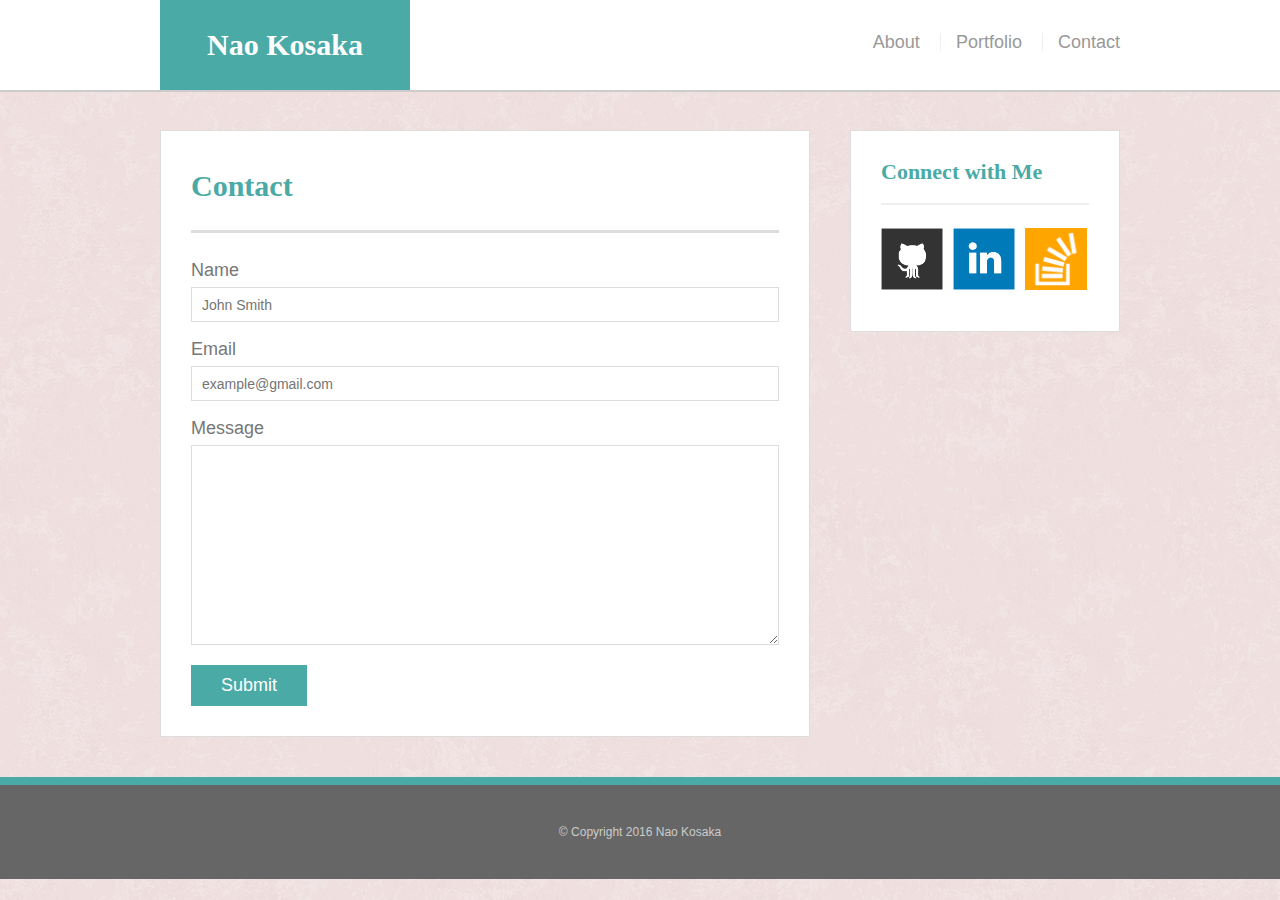
==== contact.html @ 9fa7e282 "media query" ====
<!doctype html>
<html>
<head>
	<meta charset="UTF-8">
	<meta name="viewport" content="width=device-width, initial-scale=1">
	<title>Contact | Nao Kosaka</title>
	<link rel="stylesheet" type="text/css" href="assets/css/reset.css">
	<link rel="stylesheet" type="text/css" href="assets/css/style.css">
</head>
<body>

	<header id="masthead">
		<div class="container">
			<a href="index.html" id="logo">Nao Kosaka</a>
			<nav>
				<a href="index.html">About</a>
				<a href="portfolio.html">Portfolio</a>
				<a href="contact.html">Contact</a>
			</nav>
		</div>
	</header>

	<div id="main-container" class="container">
		<section class="main-section">
			<h1>Contact</h1>

			<form id="contact-form">
				<ul>
					<li>
						<label for="name">Name</label>
						<input type="text" id="name" name="name" placeholder="John Smith" required="required">
					</li>
					<li>
						<label for="email">Email</label>
						<input type="email" id="email" name="email" placeholder="example@gmail.com" required="required">
					</li>
					<li>
						<label for="message">Message</label>
						<textarea id="message" name="message" required="required"></textarea>
					</li>
				</ul>
				<input type="submit">
			</form>

		</section>

		<section class="sidebar">
			<div id="connect">
				<h2>Connect with Me</h2>

				<img src="assets/images/github-128.png" class="social" alt="Github">
				<img src="assets/images/linkedin-128.png" class="social" alt="LinkedIn">
				<img src="assets/images/stackoverflow-128.png" class="social" alt="Stack Overflow">
			</div>
		</section>
	</div>

	<footer>
		<div class="container">
			&copy; Copyright 2016 Nao Kosaka
		</div>
	</footer>
</body>
</html>
---- assets/css/style.css ----
body {
	background: url("../images/pink_rice.png");
	font-size: 18px;
	line-height: 34px;
	font-family: 'Arial', 'Helvetica Neue', Helvetica, sans-serif;
	color: #777;
}

* {
	box-sizing: border-box;
}

/*general*/

.container {
	width: 100%;
	max-width: 960px;
	margin: 0 auto;
	clear: both;
}
h1, 
h2,
h3,
p {
	margin-bottom: 20px;
}
p:last-child {
	margin-bottom: 0;
}
h1, h2, h3 {
	font-family: 'Georgia', Times, Times New Roman, serif;
	font-weight: 700;
	color: #4aaaa5;
}
h1 {
	font-size: 30px;
	line-height: 49px;
	border-bottom: 3px solid #ddd;
	padding-bottom: 20px;
}
h2,
h3 {
	font-size: 22px;
}

/*header*/

#masthead {
	background: #fff;
	margin: 0 0 30px;
	z-index: 99;
	color: #fff;
	overflow: auto;
	border-bottom: 2px solid #ccc;
	position: fixed;
	width: 100%;
}
#logo {
	width: 250px;
	height: 90px;
	background: #4aaaa5;
	float: left;
	font-family: 'Georgia', Times, Times New Roman, serif;
	text-align: center;
	line-height: 90px;
	color: #fff;
	font-weight: 700;
	font-size: 30px;
	text-decoration: none;
}
nav {
	float: right;
	margin-top: 25px;
}
nav a {
	color: #999;
	text-decoration: none;
	margin-left: 15px;
	display: inline-block;
	border-left: 1px solid #efefef;
	padding-left: 15px;
	line-height: 18px;
}
nav a:first-child {
	border-left: 0 none;
}

/*footer*/

footer {
	background: #666;
	color: #fff;
	padding: 30px 0;
	clear: both;
	border-top: 8px solid #4aaaa5;
	color: #ccc;
	font-size: 12px;
	text-align: center;
}

/*sidebar*/

.sidebar {
	background: #fff;
	padding: 30px;
	width: 100%;
	max-width: 270px;
	float: right;
	border: 1px solid #ddd;
	margin-bottom: 20px;
}
h3,
.sidebar h2 {
	border-bottom: 2px solid #eee;
	padding-bottom: 20px;
	margin-bottom: 15px;
	line-height: 22px;
}
.social {
	width: 62px;
	height: 62px;
	margin-top: 8px;
	margin-right: 5px;
}
.social:last-child {
	margin-right: 0;
}

/*main*/

#main-container {
	padding-top: 130px;
}
.main-section {
	background: #fff;
	padding: 30px;
	margin: 0 0 40px 0;
	width: 100%;
	max-width: 650px;
	float: left;
	border: 1px solid #ddd;
}

/*portfolio page*/

.work {
	width: 274px;
	overflow: auto;
	position: relative;
	float: left;
	margin: 20px 0 25px;
}
.work:nth-child(even) {
	margin-right: 40px;
}
.work img {
	width: 100%;
	border: 0 none;
	opacity: .8;
}
.work h3 {
	border-bottom: 0;
	background: #4aaaa5;
	color: #fff;
	text-align: center;
	position: absolute;
	padding: 15px;
	width: 100%;
	bottom: 20px;
	line-height: 30px;
	margin-bottom: 0;
	font-weight: 300;
}
.auth-image {
	width: 400px;
	height: auto;
	margin-top: 10px;
	float: left;
	margin-right: 25px;
}

/*contact page*/

#contact-form ul {
	margin-bottom: 20px;
}
#contact-form li {
	margin-bottom: 10px;
}
label,
input[type=text],
input[type=email],
textarea {
	display: block;
	width: 100%;
}
input[type=text],
input[type=email],
textarea {
	height: 35px;
	border: 1px solid #ddd;
	padding: 0 10px;
	font-size: 14px;
}
textarea {
	height: 200px;
}
input[type=submit] {
	background: #4aaaa5;
	border: 0 none;
	color: #fff;
	font-size: 18px;
	padding: 10px 30px;
	cursor: pointer;

}
/******************** BONUS ***********************/
.work h3{ 
    animation-name: bonus;
    animation-duration: 4s;
}

@keyframes bonus {
   	0% {background-color: #4aaaa5;}
    25%{background-color: #ff1493;}
    50%{background-color: #4aaaa5;}
    100%{background-color: #ff1493;}
}

/************* media screen 980px****************/

@media screen and (max-width: 980px) {


	#masthead {
		padding-left:10%;
		padding-right: 10%;

	}

	.auth-image {
		width: 380px;
		margin-right: 25px;
		margin-bottom: 10px
	}

	.main-section {
		margin-left: 9%;
		max-width: 450px;
	}

	.sidebar {
		margin-right: 9%;

	}
}


/************* media screen 768px****************/

@media screen and (max-width: 768px) {

#masthead {
	max-width:768px;
	padding-left: 3%;
	padding-right: 3%;

}

.auth-image {
	max-width: 330px;
	margin-right: 25px;
	margin-bottom: 10px
}

.main-section {
	margin-left: 3%;
	max-width: 720px;
}

.sidebar {
	max-width: 720px;
	margin-right: 25px;


}


/************* media screen 640px****************/

@media screen and (max-width: 640px) {

	#masthead {
		max-width:640px;
		width: 100%;
		padding: 0;
	}

	.auth-image{
		max-width: 550px;
		width: 100%;
		padding-bottom: 4%;
	}

	#logo {
		position: static;
		width: 640px;
	}

	nav{
		float: none;
		margin: 0px;
		padding: 2%;
		text-align: center;
	}

	nav a{
		padding-left: 40px;
		padding-right: 40px;
		margin-top: 20px;

	}

	.main-section {
		margin: 5%;
		max-width: 580px;
		margin-top: 8%;
	}

	.sidebar {
		max-width: 580px;
		width: 100%;
		margin-right: 4%;
		margin-bottom: 4%;
	}
	
	.work{
		width: 518px;
	}

}
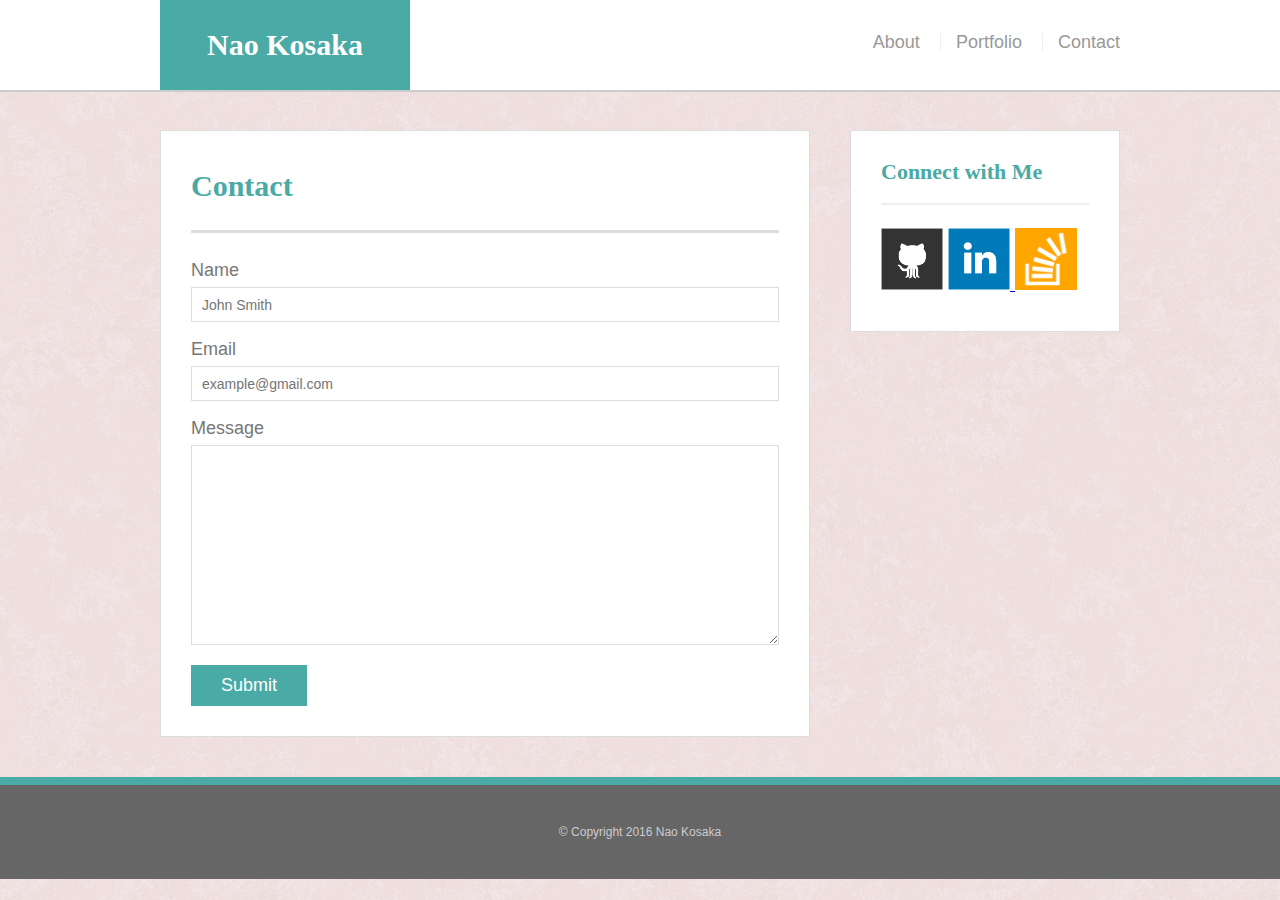
==== commit 92eb6c2c: "added social links" ====
--- a/contact.html
+++ b/contact.html
@@ -48,9 +48,10 @@
 			<div id="connect">
 				<h2>Connect with Me</h2>
 
-				<img src="assets/images/github-128.png" class="social" alt="Github">
-				<img src="assets/images/linkedin-128.png" class="social" alt="LinkedIn">
-				<img src="assets/images/stackoverflow-128.png" class="social" alt="Stack Overflow">
+				<a href="https://github.com/"><img src="assets/images/github-128.png" class="social" alt="Github"></a>
+				<a href="https://www.linkedin.com/?trk=nav_logo"><img src="assets/images/linkedin-128.png" class="social" alt="LinkedIn">
+				</a>
+				<a href="http://stackoverflow.com/"><img src="assets/images/stackoverflow-128.png" class="social" alt="Stack Overflow"></a>
 			</div>
 		</section>
 	</div>
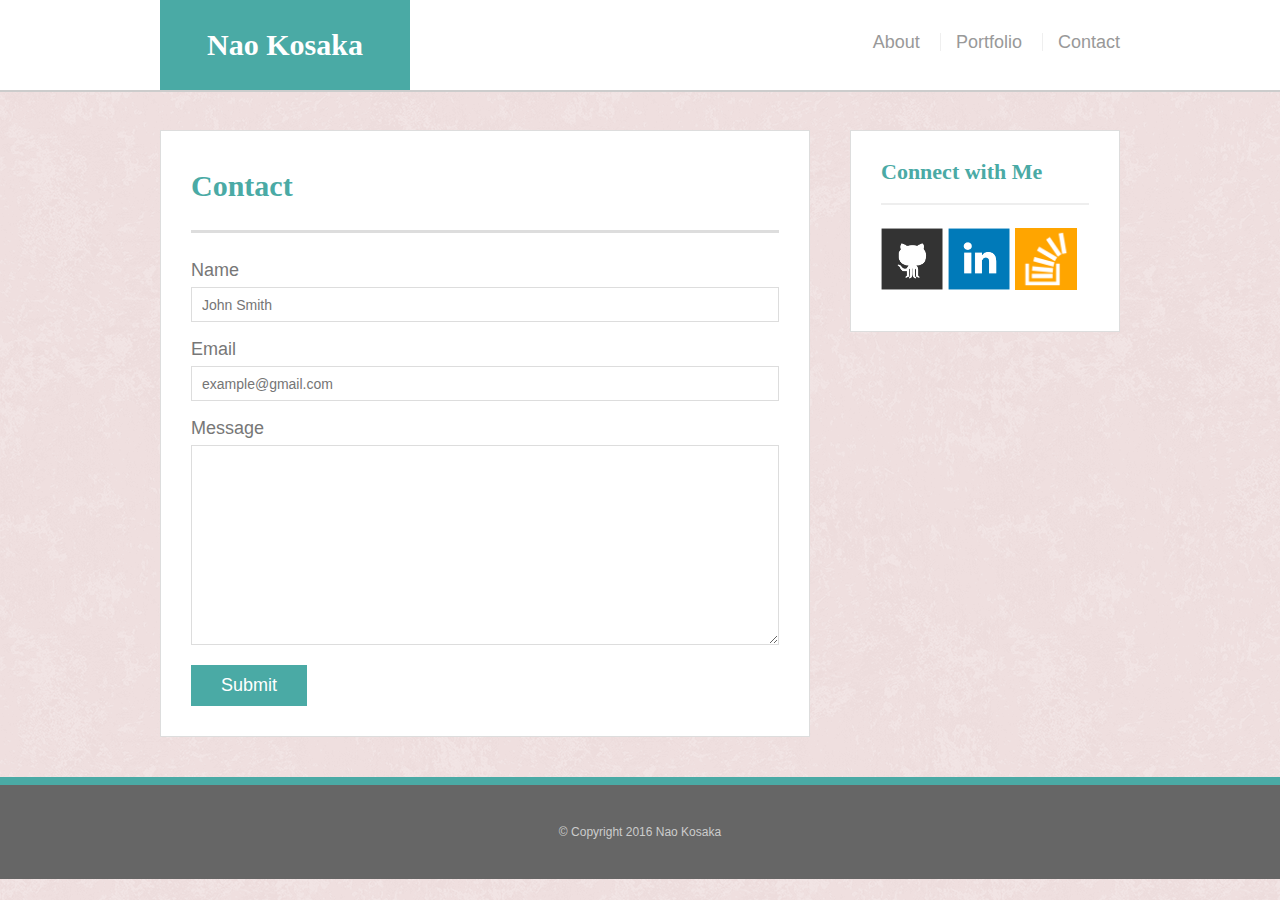
==== commit 840bbc9b: "fixed picture sizes" ====
--- a/contact.html
+++ b/contact.html
@@ -49,9 +49,9 @@
 				<h2>Connect with Me</h2>
 
 				<a href="https://github.com/"><img src="assets/images/github-128.png" class="social" alt="Github"></a>
-				<a href="https://www.linkedin.com/?trk=nav_logo"><img src="assets/images/linkedin-128.png" class="social" alt="LinkedIn">
-				</a>
+				<a href="https://www.linkedin.com/?trk=nav_logo"><img src="assets/images/linkedin-128.png" class="social" alt="LinkedIn"></a>
 				<a href="http://stackoverflow.com/"><img src="assets/images/stackoverflow-128.png" class="social" alt="Stack Overflow"></a>
+				
 			</div>
 		</section>
 	</div>
--- a/assets/css/style.css
+++ b/assets/css/style.css
@@ -146,7 +146,6 @@
 
 .work {
 	width: 274px;
-	overflow: auto;
 	position: relative;
 	float: left;
 	margin: 20px 0 25px;
@@ -157,7 +156,6 @@
 .work img {
 	width: 100%;
 	border: 0 none;
-	opacity: .8;
 }
 .work h3 {
 	border-bottom: 0;
@@ -254,6 +252,10 @@
 		margin-right: 9%;
 
 	}
+
+	.work {
+		width: 385px;
+	}
 }
 
 
@@ -261,29 +263,36 @@
 
 @media screen and (max-width: 768px) {
 
-#masthead {
-	max-width:768px;
-	padding-left: 3%;
-	padding-right: 3%;
-
-}
-
-.auth-image {
-	max-width: 330px;
-	margin-right: 25px;
-	margin-bottom: 10px
-}
-
-.main-section {
-	margin-left: 3%;
-	max-width: 720px;
-}
-
-.sidebar {
-	max-width: 720px;
-	margin-right: 25px;
-
-
+	#masthead {
+		max-width:770px;
+		padding-left: 3%;
+		padding-right: 3%;
+
+	}
+
+	.auth-image {
+		max-width: 330px;
+		margin-right: 25px;
+		margin-bottom: 10px;
+		padding-left: 30px;
+
+	}
+
+	.main-section {
+		margin-left: 3%;
+		max-width: 720px;
+
+	}
+
+	.sidebar {
+		max-width: 720px;
+		margin-right: 25px;
+
+	}
+	.work {
+		width: 308px;
+
+	}
 }
 
 
@@ -326,6 +335,7 @@
 		margin: 5%;
 		max-width: 580px;
 		margin-top: 8%;
+		margin-right: 4%;
 	}
 
 	.sidebar {
